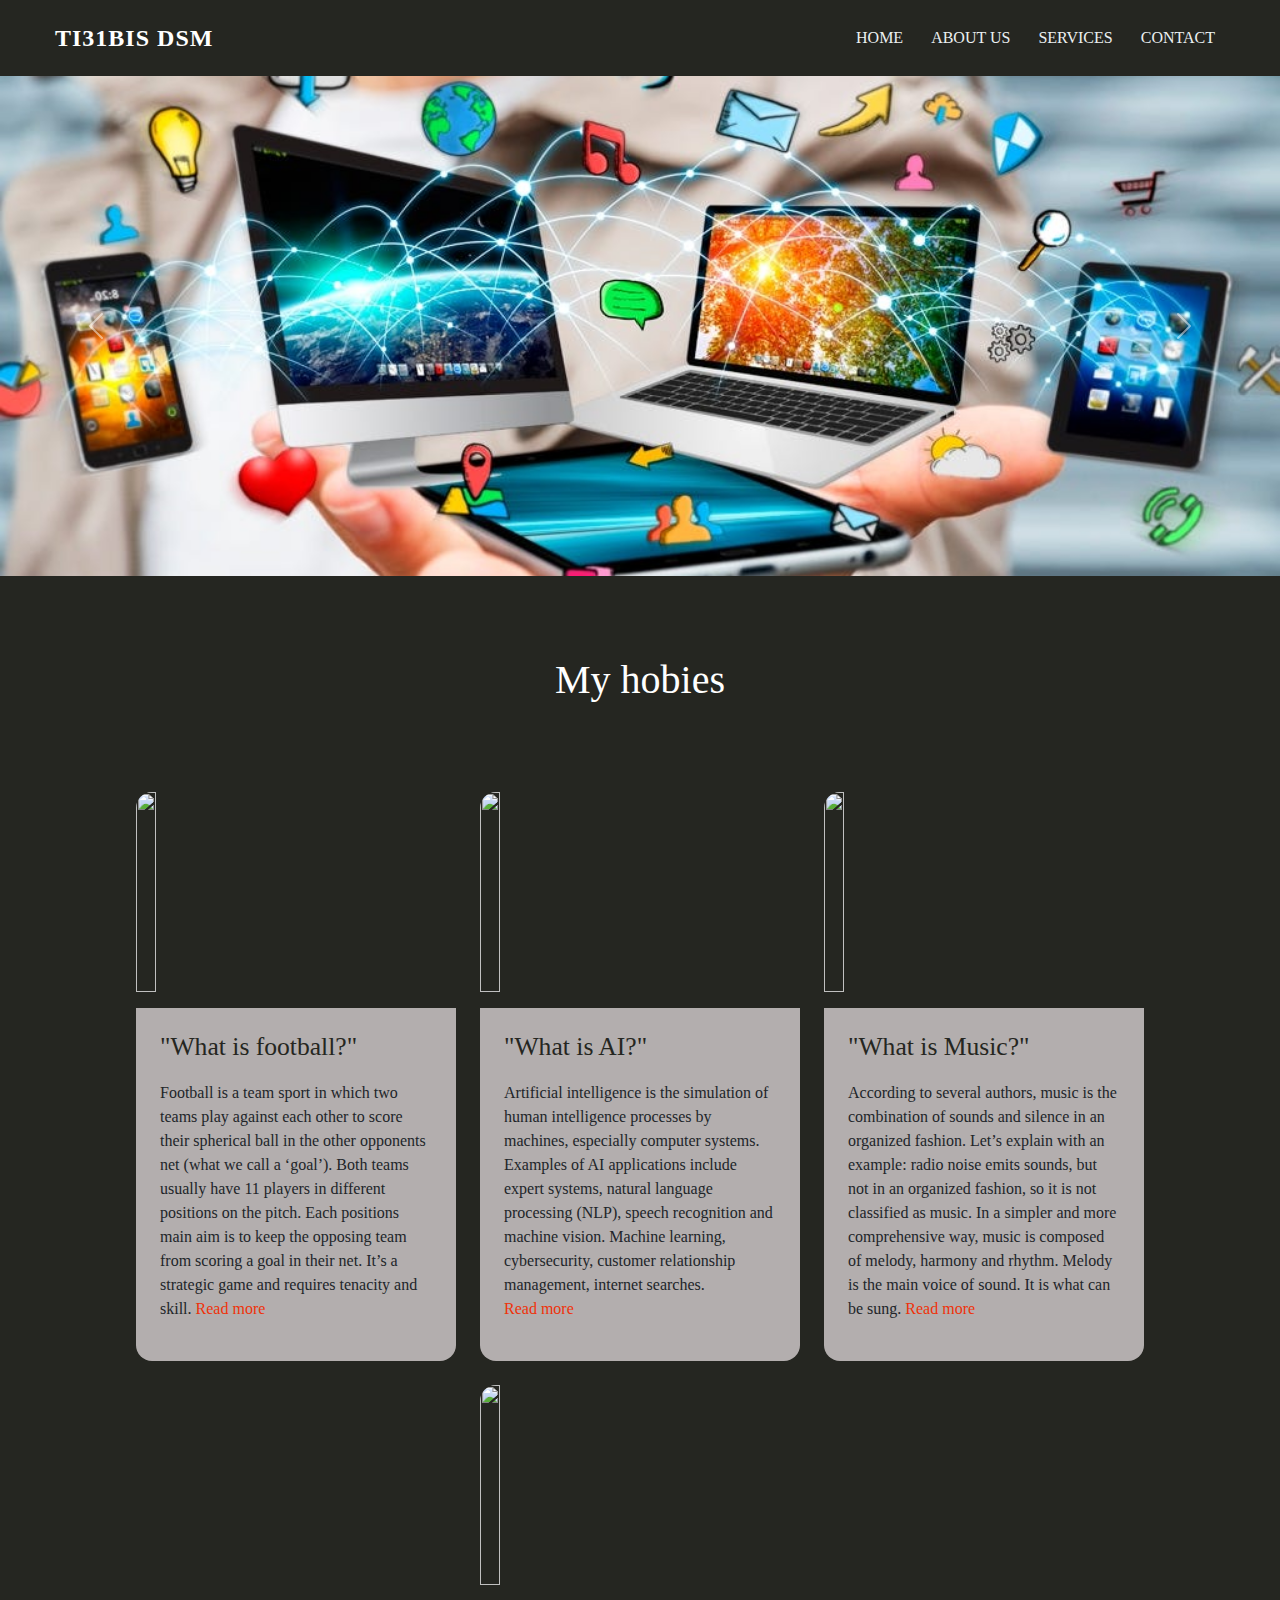
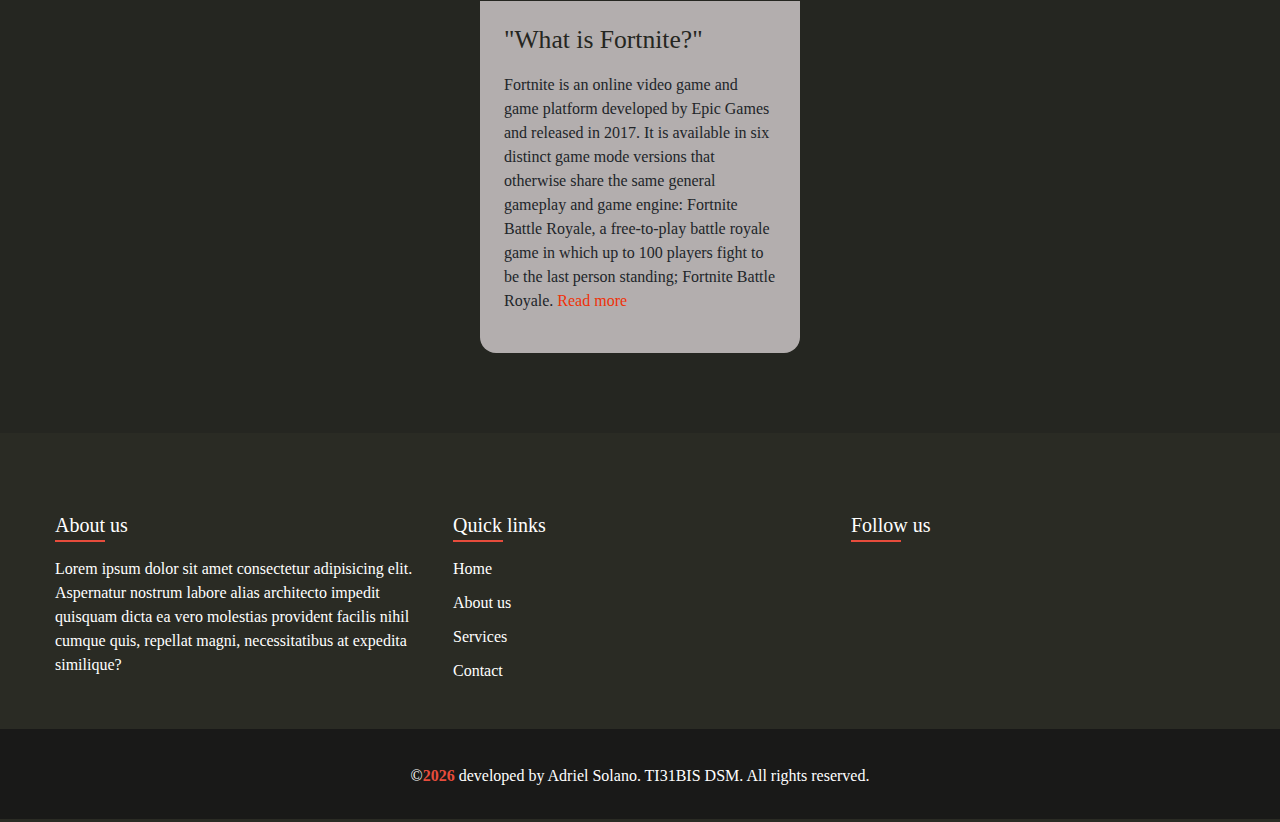
==== index.html @ af3a33e5 "first commit" ====
<!DOCTYPE html>
<html lang="en">
<head>
    <meta charset="UTF-8">
    <meta name="viewport" content="width=device-width, initial-scale=1.0">
    <title>Examen</title>
    <link href="https://cdn.jsdelivr.net/npm/bootstrap@5.3.3/dist/css/bootstrap.min.css" rel="stylesheet" integrity="sha384-QWTKZyjpPEjISv5WaRU9OFeRpok6YctnYmDr5pNlyT2bRjXh0JMhjY6hW+ALEwIH" crossorigin="anonymous">
    <link
      rel="stylesheet"
      href="https://cdnjs.cloudflare.com/ajax/libs/font-awesome/6.6.0/css/all.min.css"
      integrity="sha512-Kc323vGBEqzTmouAECnVceyQqyqdsSiqLQISBL29aUW4U/M7pSPA/gEUZQqv1cwx4OnYxTxve5UMg5GT6L4JJg=="
      crossorigin="anonymous"
      referrerpolicy="no-referrer"
    />
    <link rel="stylesheet" href="css/style.css">
</head>
<body>
  <nav class="navbar navbar-expand-lg navbar-dark">
    <div class="container">
        <a class="navbar-brand" href="#">
            <i class="fa-solid fa-globe"></i>TI31BIS DSM
        </a>
        <button class="navbar-toggler" type="button" data-bs-toggle="collapse" data-bs-target="#navbarNav"
            aria-controls="navbarNav" aria-expanded="false" aria-label="Toggle navigation">
            <span class="navbar-toggler-icon"></span>
        </button>
        <div class="collapse navbar-collapse" id="navbarNav">
            <ul class="navbar-nav ms-auto">
                <li class="nav-item">
                    <a class="nav-link" href="#"><i class="fa-solid fa-house"></i> Home</a>
                </li>
                <li class="nav-item">
                    <a class="nav-link" href="#"><i class="fa-solid fa-circle-info"></i> About us</a>
                </li>
                <li class="nav-item">
                    <a class="nav-link" href="#"><i class="fa-solid fa-gear"></i> Services</a>
                </li>
                <li class="nav-item">
                    <a class="nav-link" href="#"><i class="fa-solid fa-envelope"></i> Contact</a>
                </li>
            </ul>
        </div>
    </div>
</nav>


<div id="fullWidthSlider" class="carousel slide" data-bs-ride="carousel">
  <div class="carousel-inner"> 
      <div class="carousel-item active">
          <img src="img/img1.jpg" class="d-block w-100" alt="Slider 1">
      </div>
      <div class="carousel-item">
          <img src="img/img2.jpg" class="d-block w-100" alt="Slider 2">
      </div>
      <div class="carousel-item">
          <img src="img/img3.jpg" class="d-block w-100" alt="Slider 3">
      </div>
  </div>
  <button class="carousel-control-prev" type="button" data-bs-target="#fullWidthSlider" data-bs-slide="prev">
      <span class="carousel-control-prev-icon" aria-hidden="true"></span>
      <span class="visually-hidden">Previous</span>
  </button>
  <button class="carousel-control-next" type="button" data-bs-target="#fullWidthSlider" data-bs-slide="next">
      <span class="carousel-control-next-icon" aria-hidden="true"></span>
      <span class="visually-hidden">Next</span>
  </button>
</div>
     
    <h1 class="title">My hobies</h1>

    <div class="background">
      <div>
          <div class="articles">
              <article>
                    <figure>
                      <img src="https://encrypted-tbn0.gstatic.com/images?q=tbn:ANd9GcR-UIVJY8JSlYNpaPk3MgJjuN4V0fXZIB3b8w&s">
                    </figure>
                    <div class="article-preview">
                      <h2>"What is football?"</h2>
                          <p>Football is a team sport in which two teams play against each other to score their spherical ball in the other opponents net (what we call a ‘goal’). Both teams usually have 11 players in different positions on the pitch. Each positions main aim is to keep the opposing team from scoring a goal in their net. It’s a strategic game and requires tenacity and skill. 
                              <a href="https://www.twinkl.co.za/teaching-wiki/football#:~:text=What%20is%20football%3F-,Football%20is%20a%20team%20sport%20in%20which%20two%20teams%20play,a%20goal%20in%20their%20net." title="Read More">Read more</a>
                          </p>
                    </div>
              </article>

              <article>
                  <figure>
                    <img src="https://encrypted-tbn0.gstatic.com/images?q=tbn:ANd9GcQsmmFKYfUgH5K5PL2h34jVIsuXf0B-YpFThQ&s">
                  </figure>
                  <div class="article-preview">
                    <h2>"What is AI?"</h2>
                        <p>Artificial intelligence is the simulation of human intelligence processes by machines, especially computer systems. Examples of AI applications include expert systems, natural language processing (NLP), speech recognition and machine vision. Machine learning, cybersecurity, customer relationship management, internet searches.                       
                           <a href="https://www.techtarget.com/searchenterpriseai/definition/AI-Artificial-Intelligence" title="Read More">Read more</a>
                        </p>
                  </div>
            </article>
    <article>
      <figure>
        <img src="https://capian.co/assets/images/uploads/blog/ckia8-music-lockdown-1fa0fb8b.jpg">
      </figure>
      <div class="article-preview">
        <h2>"What is Music?"</h2>
            <p>According to several authors, music is the combination of sounds and silence in an organized fashion. Let’s explain with an example: radio noise emits sounds, but not in an organized fashion, so it is not classified as music.
              In a simpler and more comprehensive way, music is composed of melody, harmony and rhythm. Melody is the main voice of sound. It is what can be sung.
                <a href="https://www.simplifyingtheory.com/what-is-music/" title="Read More">Read more</a>
            </p>
      </div>
</article>
<article>
  <figure>
    <img src="https://cdn2.unrealengine.com/fortnite-battle-royale-1920x1080-864336699.jpg">
  </figure>
  <div class="article-preview">
    <h2>"What is Fortnite?"</h2>
        <p>Fortnite is an online video game and game platform developed by Epic Games and released in 2017. It is available in six distinct game mode versions that otherwise share the same general gameplay and game engine: Fortnite Battle Royale, a free-to-play battle royale game in which up to 100 players fight to be the last person standing; Fortnite Battle Royale.
            <a href="https://en.wikipedia.org/wiki/Fortnite" title="Read More">Read more</a>
        </p>
  </div>
</article>
</div>
</div>
</div>

<footer class="footer mt-auto">
  <div class="container">
      <div class="row">
          <div class="col-md-4 mb-4 mb-md-0">
              <h5>About us</h5>
              <p>Lorem ipsum dolor sit amet consectetur adipisicing elit. Aspernatur nostrum labore alias
                  architecto impedit quisquam dicta ea vero molestias provident facilis nihil cumque quis,
                  repellat magni, necessitatibus at expedita similique?</p>
          </div>
          <div class="col-md-4 mb-4 mb-md-0">
              <h5>Quick links</h5>
              <ul class="list-unstyled footer-links">
                  <li><a href="#">Home</a></li>
                  <li><a href="#">About us</a></li>
                  <li><a href="#">Services</a></li>
                  <li><a href="#">Contact</a></li>
              </ul>
          </div>
          <div class="col-md-4">
              <h5>Follow us</h5>
              <div class="social-icons">
                  <a href="#" class="social-icons"><i class="fab fa-facebook-f"></i></a>
                  <a href="#" class="social-icons"><i class="fab fa-twitter"></i></a>
                  <a href="#" class="social-icons"><i class="fab fa-instagram"></i></a>
                  <a href="#" class="social-icons"><i class="fab fa-linkedin-in"></i></a>
              </div>
          </div>
      </div>
  </div>
  <div class="copyright">
      <div class="container">
          <div class="row">
              <div class="col-md-12 text-center">
                  <p>&copy;<span id="year">2024</span> developed by Adriel Solano. TI31BIS DSM. All rights reserved.</p>
              </div>
          </div>
      </div>
  </div>
</footer>


    <script src="js/scritp.js"></script>
    <script src="https://cdn.jsdelivr.net/npm/bootstrap@5.3.3/dist/js/bootstrap.bundle.min.js" integrity="sha384-YvpcrYf0tY3lHB60NNkmXc5s9fDVZLESaAA55NDzOxhy9GkcIdslK1eN7N6jIeHz" crossorigin="anonymous"></script>
</body>
</html>
---- css/style.css ----
:root {
    --primary-color: #252621;
    --secondary-color: #EC8F7F;
    --hover-color: #ec5c14;
}

body {
    font-family: Arial, Helvetica, sans-serif;
}

.navbar {
    background-color: var(--primary-color);
    padding: 15px 0;
    box-shadow: 0 2px 10px rgba(37, 38, 33);
    transition: all 0.3 ease;
}

.navbar-brand {
    font-weight: bold;
    color: #fff !important;
    font-size: 24px;
    text-transform: uppercase;
    letter-spacing: 1px;

}

.nav-link {
    color: #ecF0F1 !important;
    font-weight: 500;
    text-transform: uppercase;
    padding: 10px 5px !important;
    margin: 0 5px; 
    transition: all 0.3s ease;
    position: relative;
    display: flex;
    align-items: center;

}

.nav-link i {
    margin-right: 8px;
    font-size: 1.1em;
}

.nav-link::after {
    content: '';
    position: absolute;
    bottom: 0;
    left: 50%;
    width: 0;
    height: 2px;
    background-color: var(--hover-color);
    transition: all 0.3s ease;
}

.nav-link:hover {
    color: var(--hover-color) !important;

}

.nav-link:hover::after {
width: 100%;
left: 0;

}

.navbar-toggler {
    border-color: #fff;
}

.navbar-icon {
    background-image: url("data:image/svg+xml,%3csvg xmlns='http://www.w3.org/2000/svg' viewBox='0 0 30 30'%3e%3cpath stroke='rgba(255, 255, 255, 0.85)' stroke-linecap='round' stroke-miterlimit='10' stroke-width='2' d='M4 7h22M4 15h22M4 23h22'/%3e%3c/svg%3e");
}

@media (max-width: 992px){
    .navbar-nav {
        background-color: rgba(44, 62, 80, 0.95);
        padding: 20px;
        border-radius: 10px;
        margin-top: 10px;
    }

    .nav-link{
        text-align: center;
        justify-content: center;
        margin: 5px 0;
    }

    .nav-link::after {
        display: none;
    }
}

.nav-item {
    opacity: 1;
    transform: translateY(0); 
}

.nav-item.show {
    opacity: 1;
    transform: translateY(0);
}

#fullWidthSlider {
    width: 100%;
    height: 500px;
}

.carousel-item, .carousel-item img {
    width: 100%;
    height: 500px;
    object-fit: cover;
}

.title {
    color: white;
    text-align: center;
    padding-top: 80px;
}

:root {
    --primary: #ef3209;
    --secondary: #252621;
}

* {
    margin: 0;
    padding: 0;
    box-sizing: border-box;
}

body {
    background-color: var(--secondary);
}

.background {
    width: 100%;
    display: flex;
    justify-content: center;
    align-items: start;
    padding: 80px 32px;
}

.articles {
    display: flex;
    flex-wrap: wrap;
    margin: 0;
    justify-content: center;
    max-width: 2000px;
    gap: 24px;

}

.articles article {
    max-width: 320px; 
    cursor: pointer;
    display: block;
    transition: all 0.4s ease-in-out;
    overflow: hidden;
    border-radius: 16px;
}

.articles article a {
    display: inline-flex;
    color: var(--primary);
    text-decoration: none;
}

.articles article h2 {
    margin: 0 0 18px 0;
    font-size: 1.6rem;
    color: var(--secondary);
    transition: color 0.3s ease-out;
}

.articles article img {
    max-width: 100%;
    transition: transform 0.4s ease-in-out;
}

.article-preview {
    padding: 24px;
    background-color: rgb(179, 174, 174);
}

.articles figure {
    height: 200px;
    overflow: hidden;
}

.articles figure img {
    height: 100%;
    aspect-ratio: 16/9;
    overflow: hidden;
    object-fit: cover;
}

.articles article:hover img {
    transform: scale(1.5);
}

@media (max-width: 768px) {
    .articles article h2 {
        font-size: 1.2rem;
    }
}

@import url('https://fonts.googleapis.com/css2?family=Poppins:ital,wght@0,100;0,200;0,300;0,400;0,500;0,600;0,700;0,800;0,900;1,100;1,200;1,300;1,400;1,500;1,600;1,700;1,800;1,900&display=swap');

body {
    font-family: 'poppins','sans-serif';
}

.footer {
    background: #2a2b24;
    color: white;
    padding: 80px 0 3px; 
    width: 100%; 
    position: relative; 
    overflow: hidden; 
}
.footer h5 {
color: #fff;
font: 600;
margin-bottom: 20px;
position: relative;
display: inline-block;
}

.footer h5::after {
    content: '';
    position: absolute;
    left: 0;
    bottom: -5px;
    width: 50px;
    height: 2px;
    background-color: #e74c3c;
    transition: width 0.3s ease;
}

.footer h5:hover::after {
    width: 100%;
}

.footer p, .footer ul {
    font-weight: 300;
}

.social-icons {
    font-size: 1.8rem;
    margin-right: 20px;
    color: #fff;
    transition: all 0.3s ease;
}

.social-icons:hover{
    color: #e74c3c;
    transform: translateY(-5px);
}

.footer a {
    color: #fff;
    text-decoration: none;
    transition: color 0.3s ease;
}

.footer a:hover {
    color: #e74c3c;
}

.footer-links li {
    margin-bottom: 10px;
    transition: transform 0.3s ease;
}

.footer-links li:hover {
    transform: translateX(5px);
}

#year {
    font-weight: bold;
    color: #e74c3c;
}

.copyright {
    background-color: #191918;
    padding: 15px 0;
    padding-top: 35px;
    margin-top: 30px;
    width: 100%; 
}

.container {
    max-width: 1200px;
    margin: 0 auto;
    padding: 0 15px; 
}

@media (max-width: 768px){
    .footer {
        text-align: center;
    }

    .social-icons {
        margin-top: 20px;
    }
}
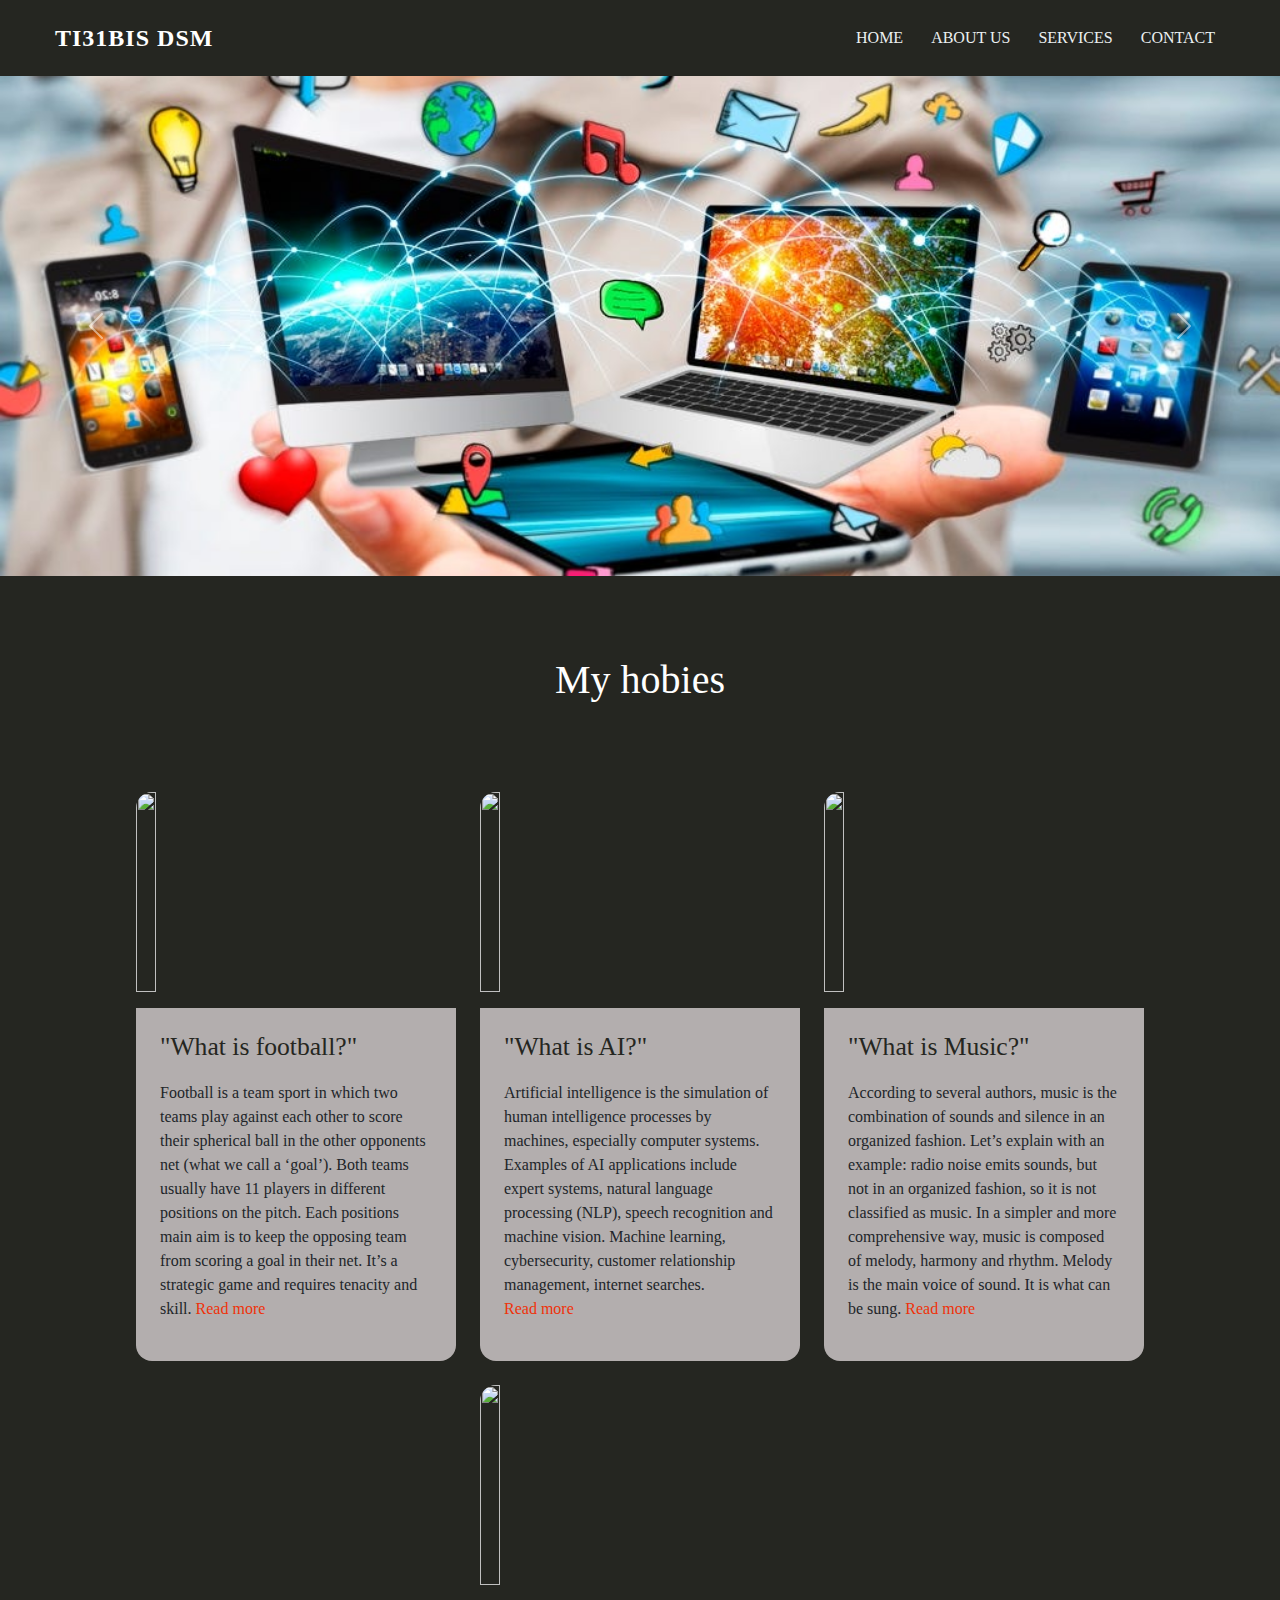
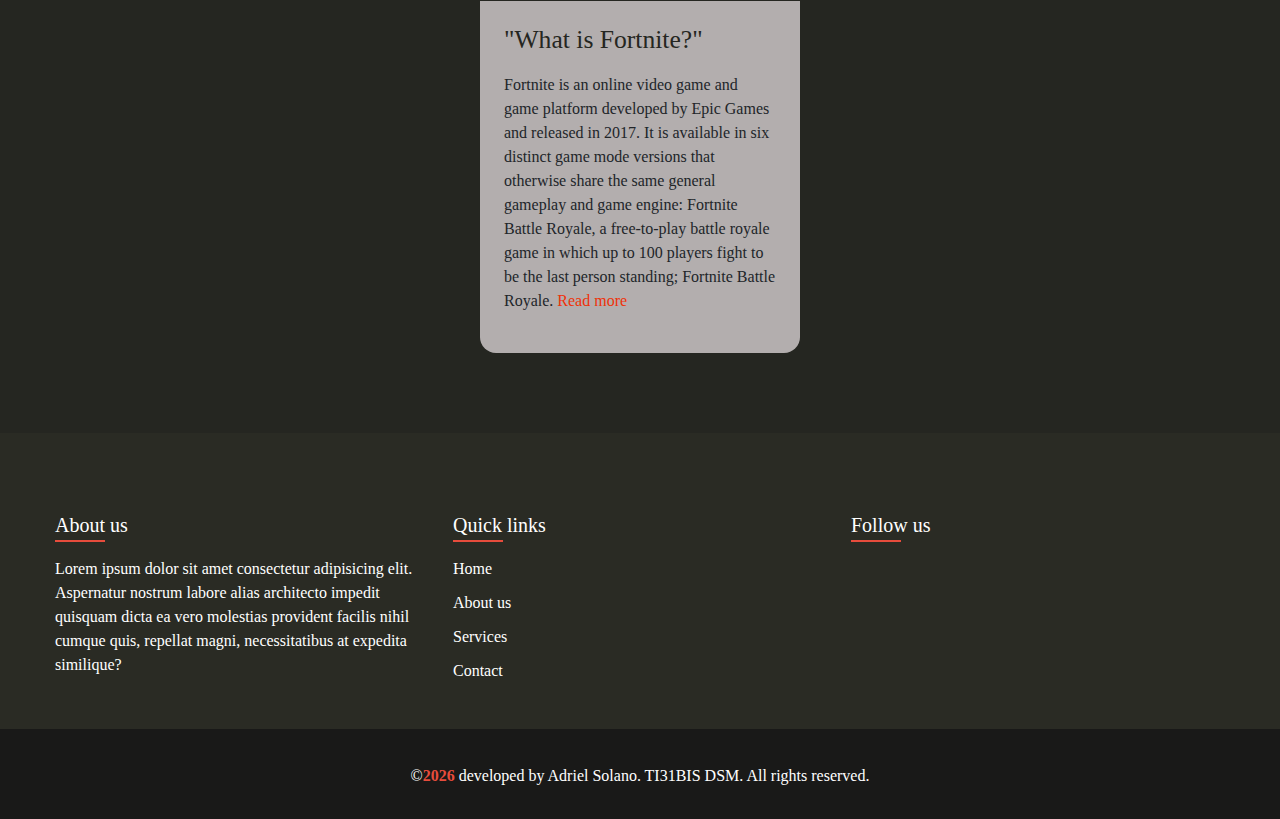
==== commit f4d7213b: "part2" ====
--- a/index.html
+++ b/index.html
@@ -36,7 +36,7 @@
                     <a class="nav-link" href="#"><i class="fa-solid fa-gear"></i> Services</a>
                 </li>
                 <li class="nav-item">
-                    <a class="nav-link" href="#"><i class="fa-solid fa-envelope"></i> Contact</a>
+                    <a class="nav-link" href="contacto.html"><i class="fa-solid fa-envelope"></i> Contact</a>
                 </li>
             </ul>
         </div>
@@ -136,7 +136,7 @@
                   <li><a href="#">Home</a></li>
                   <li><a href="#">About us</a></li>
                   <li><a href="#">Services</a></li>
-                  <li><a href="#">Contact</a></li>
+                  <li><a href="contacto.html">Contact</a></li>
               </ul>
           </div>
           <div class="col-md-4">
--- a/css/style.css
+++ b/css/style.css
@@ -74,7 +74,7 @@
 
 @media (max-width: 992px){
     .navbar-nav {
-        background-color: rgba(44, 62, 80, 0.95);
+        background-color: rgba(42, 43, 36, 1);
         padding: 20px;
         border-radius: 10px;
         margin-top: 10px;
@@ -214,7 +214,7 @@
 .footer {
     background: #2a2b24;
     color: white;
-    padding: 80px 0 3px; 
+    padding: 80px 0 0px; 
     width: 100%; 
     position: relative; 
     overflow: hidden; 
